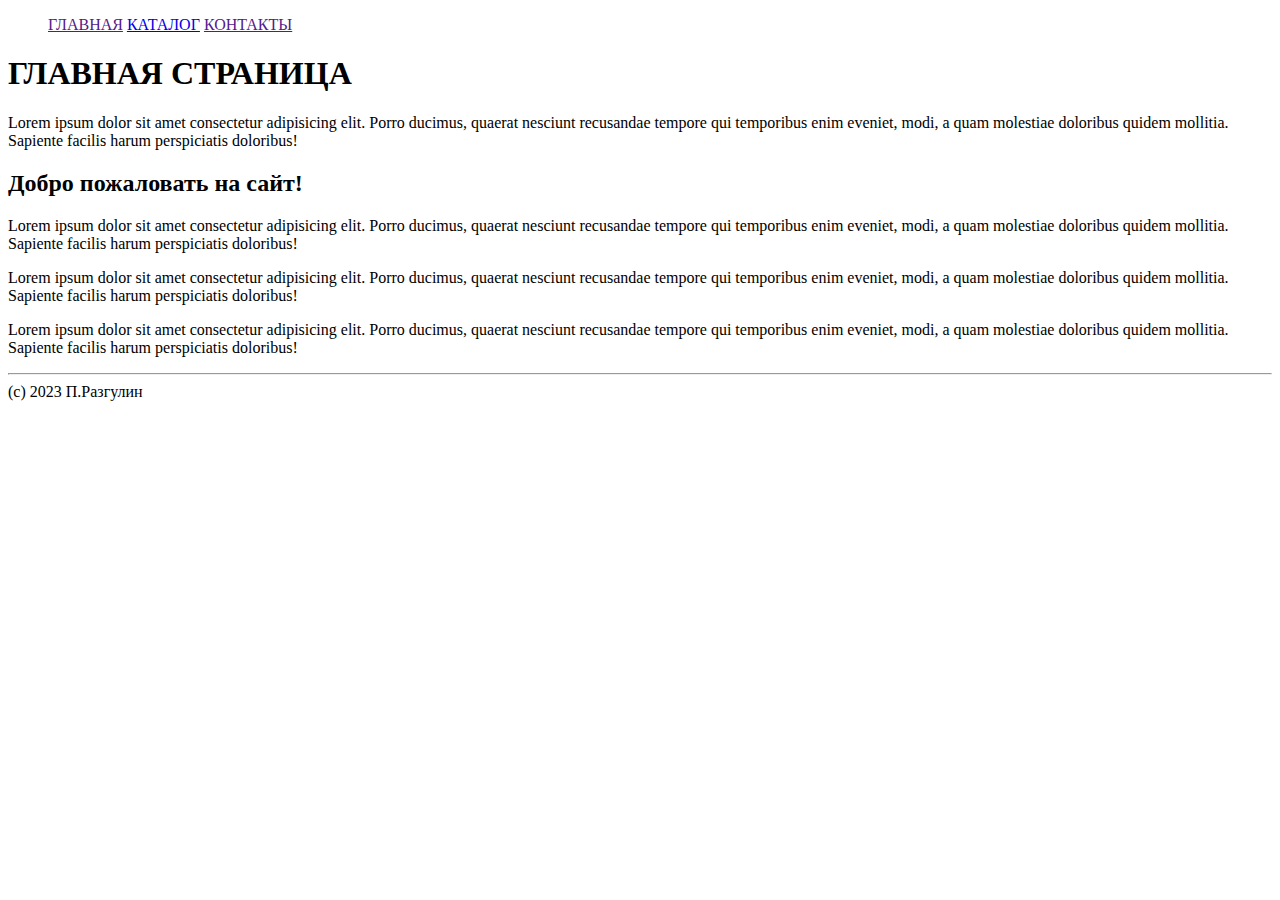
==== index.html @ 437c8483 "Create index.html" ====
<!DOCTYPE html>
<html lang="ru">
  <head>
    <title>Домашнее задание 2</title>
    <meta charset="UTF-8" />
    <link rel="stylesheet" href="styles.css" />
    <link rel="icon" href="./img/favicon.ico" type="image/x-icon" />
  </head>

  <body>
    <header div class="menu">
      <nav>
        <ul>
          <a class href="">ГЛАВНАЯ</a>
          <a href="./catalog/catalog.html">КАТАЛОГ</a>
          <a href="">КОНТАКТЫ</a>
        </ul>
      </nav>
    </header>

    <div class="block1">
      <h1 class="headmain">ГЛАВНАЯ СТРАНИЦА</h1>

      <p class="paragraph">
        Lorem ipsum dolor sit amet consectetur adipisicing elit. Porro ducimus,
        quaerat nesciunt recusandae tempore qui temporibus enim eveniet, modi, a
        quam molestiae doloribus quidem mollitia. Sapiente facilis harum
        perspiciatis doloribus!
      </p>
    </div>

    <div class="description">
      <h2 class="headsec">Добро пожаловать на сайт!</h2>

      <p class="paragraph">
        Lorem ipsum dolor sit amet consectetur adipisicing elit. Porro ducimus,
        quaerat nesciunt recusandae tempore qui temporibus enim eveniet, modi, a
        quam molestiae doloribus quidem mollitia. Sapiente facilis harum
        perspiciatis doloribus!
      </p>

      <p class="paragraph">
        Lorem ipsum dolor sit amet consectetur adipisicing elit. Porro ducimus,
        quaerat nesciunt recusandae tempore qui temporibus enim eveniet, modi, a
        quam molestiae doloribus quidem mollitia. Sapiente facilis harum
        perspiciatis doloribus!
      </p>

      <p class="paragraph">
        Lorem ipsum dolor sit amet consectetur adipisicing elit. Porro ducimus,
        quaerat nesciunt recusandae tempore qui temporibus enim eveniet, modi, a
        quam molestiae doloribus quidem mollitia. Sapiente facilis harum
        perspiciatis doloribus!
      </p>
    </div>

    <hr />

    <footer>
      (с) 2023 П.Разгулин
    </footer>
  </body>
</html>
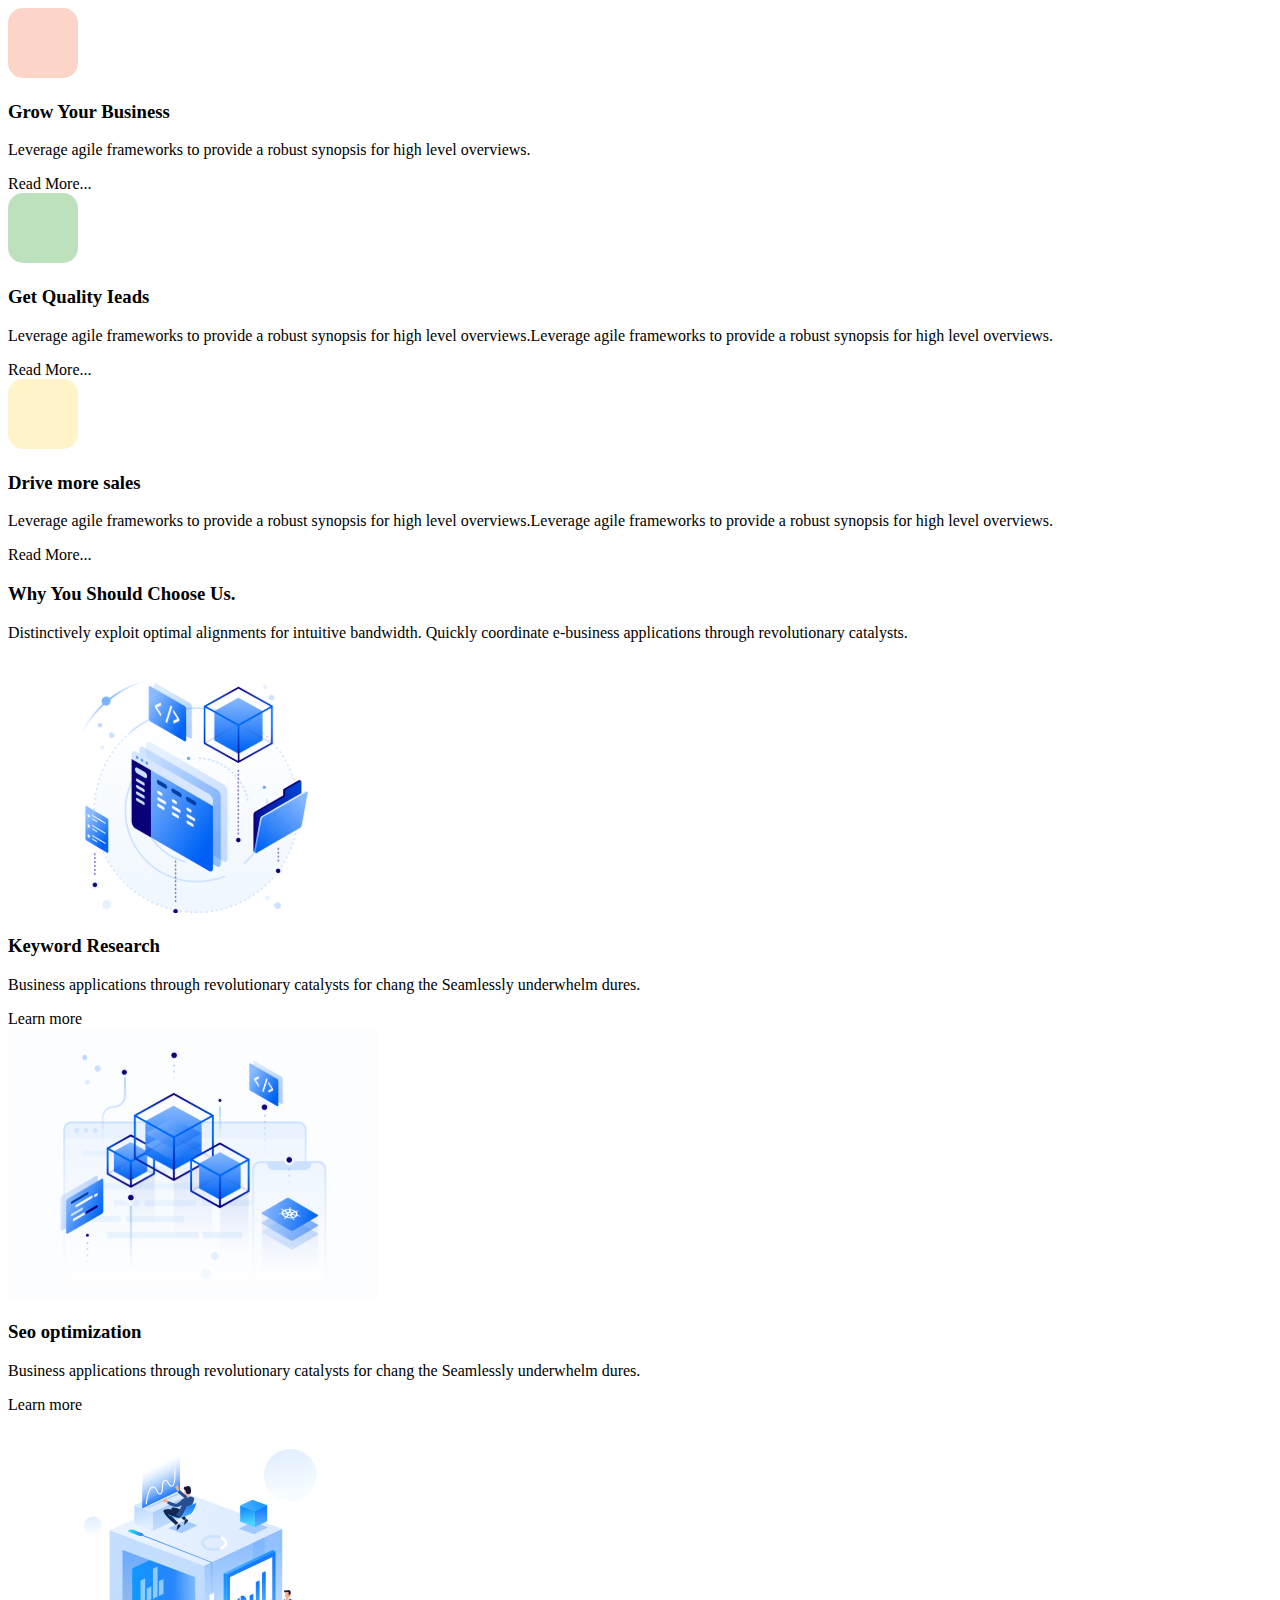
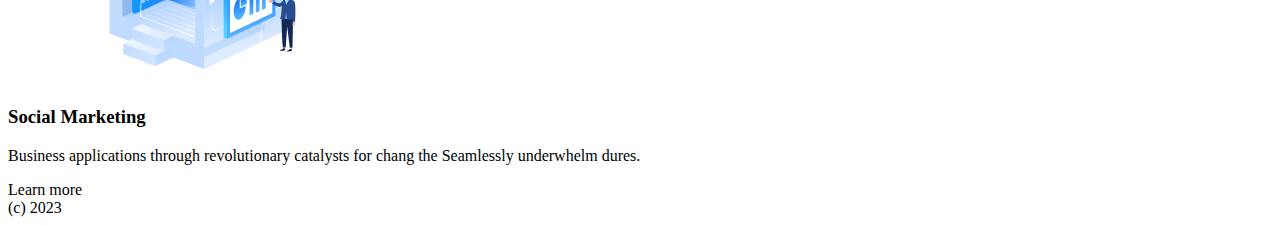
==== commit bc1cd71b: "Add files via upload" ====
--- a/index.html
+++ b/index.html
@@ -1,63 +1,199 @@
-<!DOCTYPE html>
-<html lang="ru">
-  <head>
-    <title>Домашнее задание 2</title>
-    <meta charset="UTF-8" />
-    <link rel="stylesheet" href="styles.css" />
-    <link rel="icon" href="./img/favicon.ico" type="image/x-icon" />
-  </head>
-
-  <body>
-    <header div class="menu">
-      <nav>
-        <ul>
-          <a class href="">ГЛАВНАЯ</a>
-          <a href="./catalog/catalog.html">КАТАЛОГ</a>
-          <a href="">КОНТАКТЫ</a>
-        </ul>
-      </nav>
-    </header>
-
-    <div class="block1">
-      <h1 class="headmain">ГЛАВНАЯ СТРАНИЦА</h1>
-
-      <p class="paragraph">
-        Lorem ipsum dolor sit amet consectetur adipisicing elit. Porro ducimus,
-        quaerat nesciunt recusandae tempore qui temporibus enim eveniet, modi, a
-        quam molestiae doloribus quidem mollitia. Sapiente facilis harum
-        perspiciatis doloribus!
-      </p>
-    </div>
-
-    <div class="description">
-      <h2 class="headsec">Добро пожаловать на сайт!</h2>
-
-      <p class="paragraph">
-        Lorem ipsum dolor sit amet consectetur adipisicing elit. Porro ducimus,
-        quaerat nesciunt recusandae tempore qui temporibus enim eveniet, modi, a
-        quam molestiae doloribus quidem mollitia. Sapiente facilis harum
-        perspiciatis doloribus!
-      </p>
-
-      <p class="paragraph">
-        Lorem ipsum dolor sit amet consectetur adipisicing elit. Porro ducimus,
-        quaerat nesciunt recusandae tempore qui temporibus enim eveniet, modi, a
-        quam molestiae doloribus quidem mollitia. Sapiente facilis harum
-        perspiciatis doloribus!
-      </p>
-
-      <p class="paragraph">
-        Lorem ipsum dolor sit amet consectetur adipisicing elit. Porro ducimus,
-        quaerat nesciunt recusandae tempore qui temporibus enim eveniet, modi, a
-        quam molestiae doloribus quidem mollitia. Sapiente facilis harum
-        perspiciatis doloribus!
-      </p>
-    </div>
-
-    <hr />
-
-    <footer>
-      (с) 2023 П.Разгулин
-    </footer>
-  </body>
-</html>
+﻿<!DOCTYPE html>+
+<html lang="ru">+
++
+<head>+
+    <meta charset="UTF-8">+
+    <title>Homework5</title>+
+    <link rel="stylesheet" href=".styles.css"/>+
++
+</head>+
++
+<body>+
+ +
+        <div class="up_block" center;>+
+            <div class="top_part1">+
+				<img src="./img/top_log1.svg" alt="рисунок">+
+				<h3>Grow Your Business</h3>	+
+				<p>+
+					Leverage agile frameworks to provide a robust synopsis +
+					for high level overviews.+
+				</p>+
+					<div class="button1"+
+						<button>Read More...</button> 
+					</div>+
+		+
+			</div>	+
+			<div class="top_part2">+
+				<img src="./img/top_log2.svg" alt="рисунок">+
+				<h3>Get Quality Ieads</h3>	+
+				<p>+
+					Leverage agile frameworks to provide a robust synopsis for high level overviews.Leverage agile frameworks to provide a robust synopsis +
+					for high level overviews.+
+				</p>
+					<div class="button1"+
+						<button>Read More...</button> 
+					</div>+
+			</div>+
+			<div class="top_part3">+
+				<img src="./img/top_log3.svg" alt="рисунок">+
+				<h3>Drive more sales</h3>	+
+				<p>+
+					Leverage agile frameworks to provide a robust synopsis for high level overviews.Leverage agile frameworks to provide a robust synopsis +
+					for high level overviews.+
+				</p>
+					<div class="button1"+
+						<button>Read More...</button> 
+					</div>+
+			</div>+
+	</div>+
+				+
+			+
+        <div class = "low_block" center>+
++
+				<h3>Why You Should Choose Us.</h3>+
+				<p> Distinctively exploit optimal alignments for intuitive bandwidth. +
+						Quickly coordinate e-business applications through +
+						revolutionary catalysts. +
+				</p>+
+				               		+
+            	<div class="low_part1">+
+					<img src="./img/log1.svg" alt="рисунок">+
+					<h3>Keyword Research</h3>	+
+					<p> Business applications through revolutionary +
+						catalysts for chang the Seamlessly underwhelm dures.+
+					</p>+
+					<div class="button2"+
+						<button> Learn more</button> 
+					</div>+
+				</div>	+
++
+				<div class="low_part2">+
+					<img src="./img/log2.svg" alt="рисунок">+
+					<h3>Seo optimization</h3>	+
+					<p> Business applications through revolutionary +
+						catalysts for chang the Seamlessly underwhelm dures.+
+					</p>+
+					<div class="button2"+
+						<button> Learn more</button> 
+					</div>+
+				</div>	+
++
+				<div class="low_part3">+
+					<img src="./img/log3.svg" alt="рисунок">+
+					<h3>Social Marketing</h3>	+
+					<p> Business applications through revolutionary +
+						catalysts for chang the Seamlessly underwhelm dures.+
+					</p>+
+					<div class="button2"+
+						<button> Learn more</button> 
+					</div>+
+				</div>	+
+		</div>+
++
+       	<footer>+
+            (c) 2023+
++
+    	</footer>+
+    +
+</body>+
++
+</html>
+
+
+
+
+    
+</body>
+
+</html>